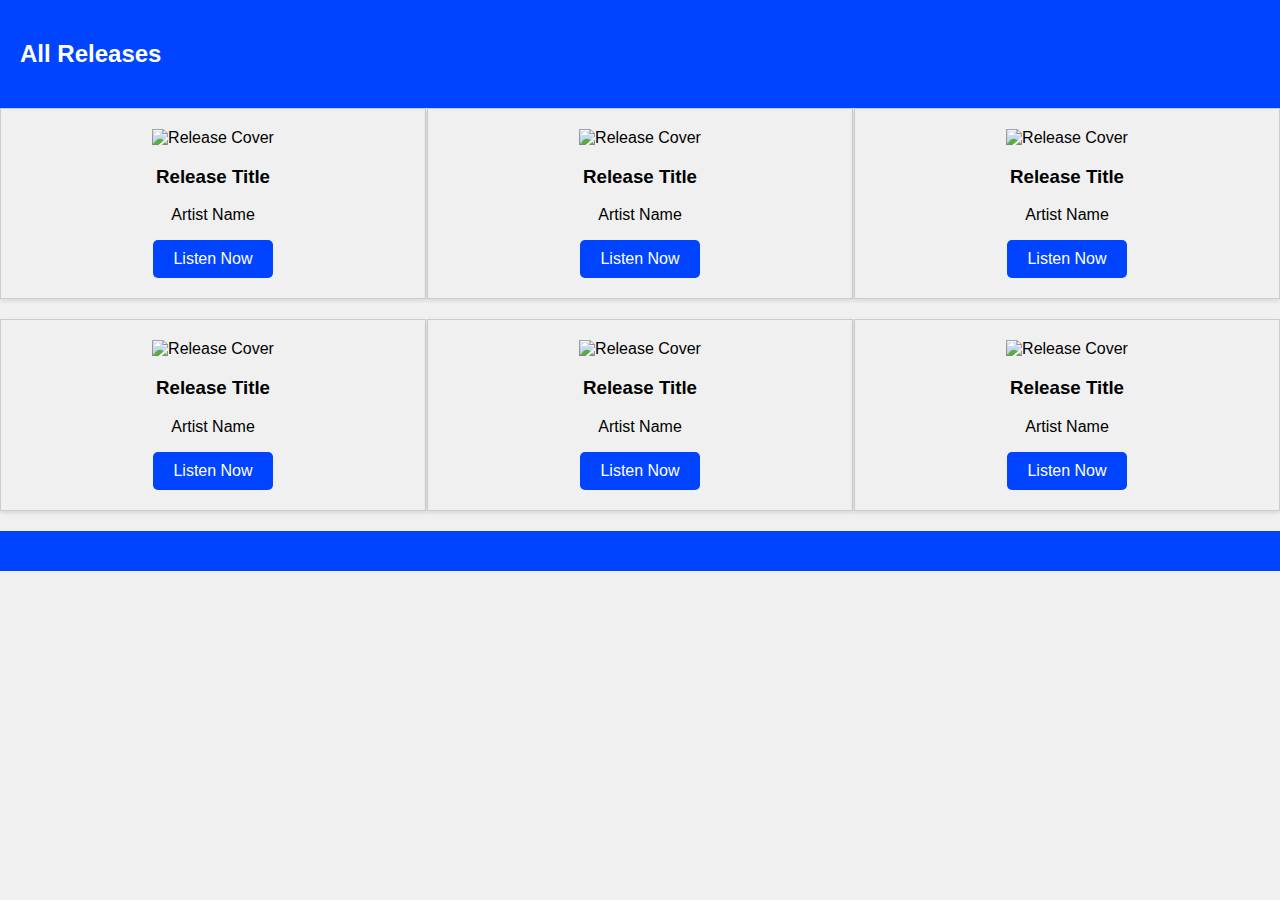
==== Pages/releases.html @ 31140fb8 "Added about section and releases page" ====
<!DOCTYPE html>
<html>
<head>
    <title>Moonlit Serenade - All Releases</title>
    <link rel="stylesheet" href="../Style/style.css">
</head>
<body>
    <header>
        <h2>All Releases</h2>
    </header>

    <main>
        <section class="releases">
            
            <div class="release-card">
                <img src="release_cover.jpg" alt="Release Cover">
                <h3>Release Title</h3>
                <p>Artist Name</p>
                <a href="release_page.html">Listen Now</a>
            </div>
            <div class="release-card">
                <img src="release_cover.jpg" alt="Release Cover">
                <h3>Release Title</h3>
                <p>Artist Name</p>
                <a href="release_page.html">Listen Now</a>
            </div>
            <div class="release-card">
                <img src="release_cover.jpg" alt="Release Cover">
                <h3>Release Title</h3>
                <p>Artist Name</p>
                <a href="release_page.html">Listen Now</a>
            </div>
            <div class="release-card">
                <img src="release_cover.jpg" alt="Release Cover">
                <h3>Release Title</h3>
                <p>Artist Name</p>
                <a href="release_page.html">Listen Now</a>
            </div>
            <div class="release-card">
                <img src="release_cover.jpg" alt="Release Cover">
                <h3>Release Title</h3>
                <p>Artist Name</p>
                <a href="release_page.html">Listen Now</a>
            </div>
            <div class="release-card">
                <img src="release_cover.jpg" alt="Release Cover">
                <h3>Release Title</h3>
                <p>Artist Name</p>
                <a href="release_page.html">Listen Now</a>
            </div>
        </section>
    </main>

    <footer>
        </footer>
</body>
</html>
---- Style/style.css ----
/* style.css */

body {
    font-family: Arial, sans-serif;
    margin: 0;
    padding: 0;
    background-color: #f0f0f0;
}

header {
    background-color: #0044ff;
    color: #fff;
    padding: 20px;
}

nav ul {
    list-style-type: none;
    margin: 0;
    padding: 0;
    overflow: hidden;
}

nav li {
    float: left;
}

nav li a {
    display: block;
    color: #fff;
    text-align: center;
    padding: 14px 16px;
    text-decoration: none;
}

nav li a:hover {
    background-color: #0044ff;
}

.hero {
    background-color: #0044ff;
    color: #fff;
    text-align: center;
    padding: 100px;
}

.featured-releases, .featured-artists, .about, .contact {
    padding: 50px;
    background-color: #fff;
}

.button {
    background-color: #0044ff;
    color: #fff;
    padding: 10px 20px;
    border: none;
    border-radius: 5px;
    text-decoration: none;
}

footer {
    background-color: #0044ff;
    color: #fff;
    text-align: center;
    padding: 20px;
}

/* style.css */

/* General Styles */
body {
    font-family: Arial, sans-serif;
    margin: 0;
    padding: 0;
    background-color: #f0f0f0;
}

/* Header Styles */
header {
    background-color: #0044ff;
    color: #fff;
    padding: 20px;
}

/* Navigation Bar Styles */
nav ul {
    list-style-type: none;
    margin: 0;
    padding: 0;
    overflow: hidden;
}

nav li {
    float: left;
}

nav li a {
    display: block;
    color: #fff;
    text-align: center;
    padding: 14px 16px;
    text-decoration: none;
}

nav li a:hover {
    background-color: #002d7a;
}

/* Releases Page Style */

.releases {
    display: flex;
    flex-wrap: wrap;
    justify-content: space-between;
}

.release-card {
    width: 30%;
    margin-bottom: 20px;
    padding: 20px;
    border: 1px solid #ccc;
    box-shadow: 0 2px 4px rgba(0, 0, 0, 0.1);
    text-align: center;
}

.release-card img {
    max-width: 100%;
    height: auto;
}

.release-card a {
    display: inline-block;
    background-color: #0044ff;
    color: #fff;
    padding: 10px 20px;
    text-decoration: none;
    border-radius: 5px;
}
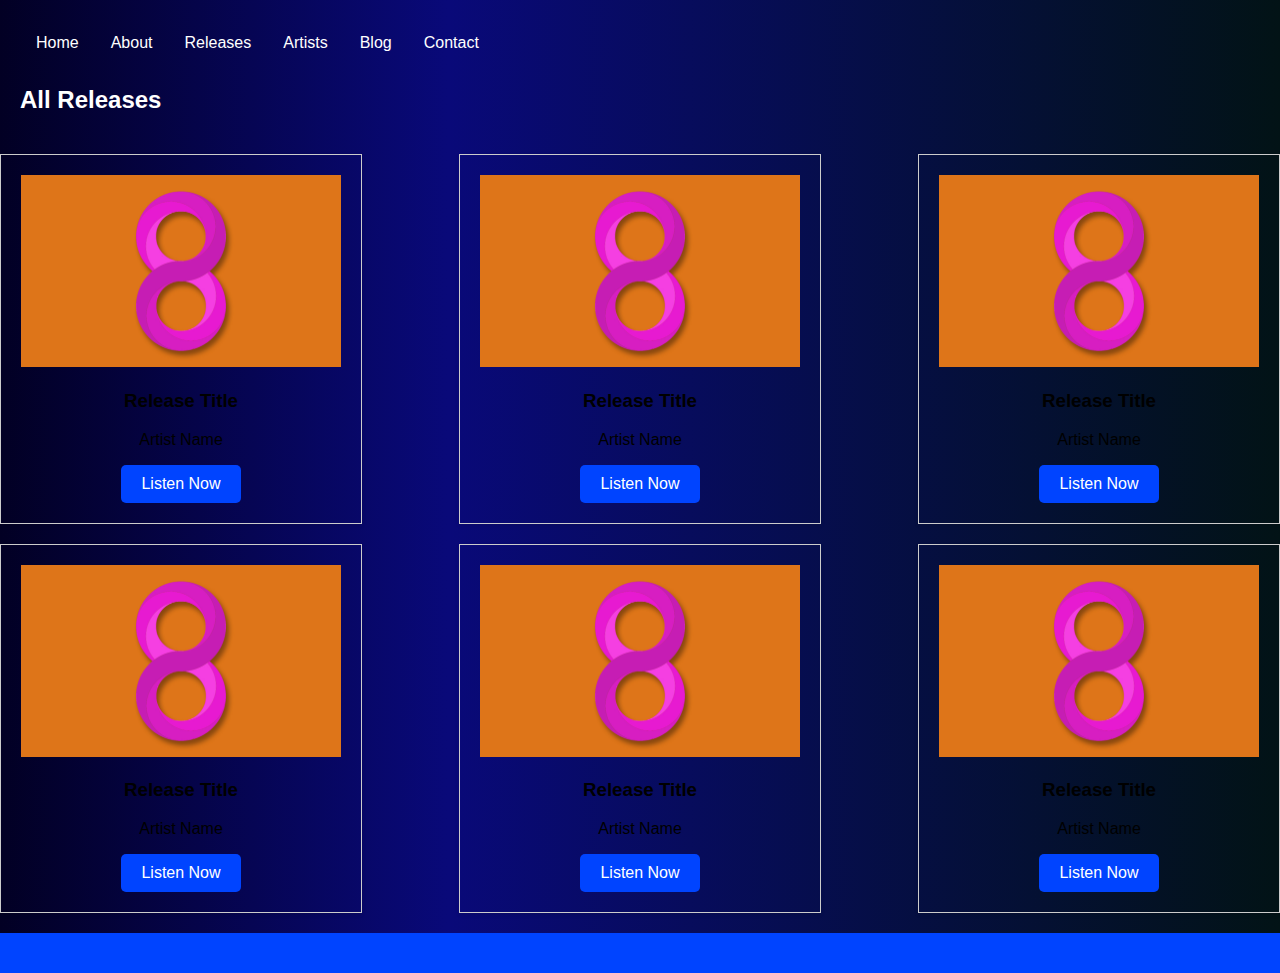
==== commit 005a1b67: "Styled Home Page, added release cover, added some animations like, fade in and horizontal infinite s" ====
--- a/Pages/releases.html
+++ b/Pages/releases.html
@@ -6,12 +6,21 @@
 </head>
 <body>
     <header>
+        <nav>
+            <ul>
+                <li><a href="../index.html">Home</a></li>
+                <li><a href="#about-us">About</a></li>
+                <li><a href="./Pages/releases.html">Releases</a></li>
+                <li><a href="#">Artists</a></li>
+                <li><a href="#">Blog</a></li>
+                <li><a href="#">Contact</a></li>
+            </ul>
+        </nav>
         <h2>All Releases</h2>
     </header>
 
     <main>
         <section class="releases">
-            
             <div class="release-card">
                 <img src="release_cover.jpg" alt="Release Cover">
                 <h3>Release Title</h3>
--- a/Style/style.css
+++ b/Style/style.css
@@ -4,12 +4,11 @@
     font-family: Arial, sans-serif;
     margin: 0;
     padding: 0;
-    background-color: #f0f0f0;
+    background-image: linear-gradient(90deg, #020024 0%, #090979 35%, #021316 100%);
 }
 
 header {
-    background-color: #0044ff;
-    color: #fff;
+    color: #ffffff;
     padding: 20px;
 }
 
@@ -26,30 +25,88 @@
 
 nav li a {
     display: block;
-    color: #fff;
+    color: white;
     text-align: center;
+    border-radius: 8px;
     padding: 14px 16px;
     text-decoration: none;
 }
 
 nav li a:hover {
-    background-color: #0044ff;
+    border: 1px solid #fff;
+    transition: ease 1s;
 }
 
 .hero {
-    background-color: #0044ff;
-    color: #fff;
+    font-size: 30px;
     text-align: center;
-    padding: 100px;
+    padding: 50px 100px 150px 100px;
+}
+
+.hero h1 { 
+    font-size: 50px;
+    background: linear-gradient(black, red);
+    -webkit-background-clip: text;
+            background-clip: text;
+    -webkit-text-fill-color: transparent;
+}
+
+.hero p { 
+    background: linear-gradient(red, black);
+    -webkit-background-clip: text;
+            background-clip: text;
+    -webkit-text-fill-color: transparent;
+}
+
+.hero a {
+    border: 1px solid white;
+    border-radius: 30px;
+}
+
+.hero a:hover {
+    background: linear-gradient(var(--myColor1), var(--myColor2));
+    transition: --myColor1 3s, --myColor2 3s;
+    /* background: linear-gradient(var(--myRed), var(--myBlue));
+    border: 1px solid rgb(255, 0, 0);
+    border-radius: 30px;
+    transition: --myRed 2s, --myBlue 2s;
+    transition: linear 2s;   */
 }
 
 .featured-releases, .featured-artists, .about, .contact {
+    opacity: 0;
     padding: 50px;
-    background-color: #fff;
+    color: #fff;
+    animation: fade-in linear;
+    animation-timeline: view();
+    animation-range-start: 100px;
+}
+
+.h_scroller {
+    max-width: 700px;
+    justify-self: center;
+}
+
+.h_scroller[data-animated=true] {
+    overflow: hidden;
+    -webkit-mask: linear-gradient(90deg, transparent, white 20%, white 80%, transparent);
+    mask: linear-gradient(90deg, transparent, white 20%, white 80%, transparent);
+}
+
+.inner_scroller {
+    max-width: max-content;
+    padding-block: 1rem;
+    display: flex;
+    flex-wrap: wrap;
+    gap: 1rem;
+}
+
+[data-animated=true] .inner_scroller {
+    flex-wrap: nowrap;
+    animation: scroll 20s linear infinite;
 }
 
 .button {
-    background-color: #0044ff;
     color: #fff;
     padding: 10px 20px;
     border: none;
@@ -64,49 +121,7 @@
     padding: 20px;
 }
 
-/* style.css */
-
-/* General Styles */
-body {
-    font-family: Arial, sans-serif;
-    margin: 0;
-    padding: 0;
-    background-color: #f0f0f0;
-}
-
-/* Header Styles */
-header {
-    background-color: #0044ff;
-    color: #fff;
-    padding: 20px;
-}
-
-/* Navigation Bar Styles */
-nav ul {
-    list-style-type: none;
-    margin: 0;
-    padding: 0;
-    overflow: hidden;
-}
-
-nav li {
-    float: left;
-}
-
-nav li a {
-    display: block;
-    color: #fff;
-    text-align: center;
-    padding: 14px 16px;
-    text-decoration: none;
-}
-
-nav li a:hover {
-    background-color: #002d7a;
-}
-
 /* Releases Page Style */
-
 .releases {
     display: flex;
     flex-wrap: wrap;
@@ -114,7 +129,7 @@
 }
 
 .release-card {
-    width: 30%;
+    width: 25%;
     margin-bottom: 20px;
     padding: 20px;
     border: 1px solid #ccc;
@@ -134,4 +149,23 @@
     padding: 10px 20px;
     text-decoration: none;
     border-radius: 5px;
+}
+
+/* ============================================
+                Animations
+=============================================== */
+
+@keyframes fade-in {
+    50% {
+        opacity: 1;
+    }
+    75% {
+        opacity: 0;
+    }
+}
+
+@keyframes scroll {
+    to{
+        transform: translate(calc(-50% - 0.5rem));
+    }
 }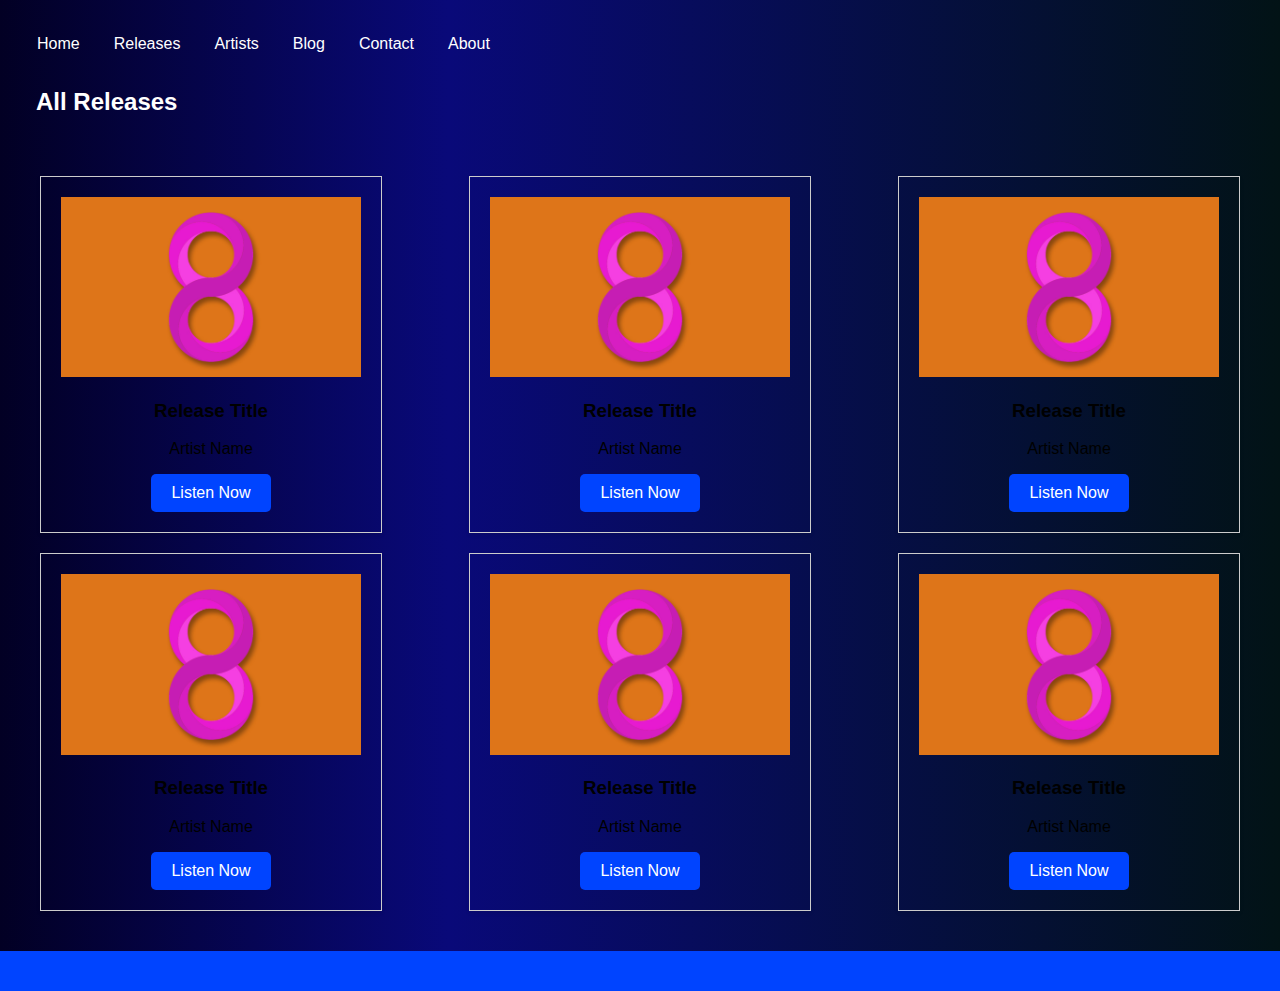
==== commit ab68a236: "Changed scroll animation a bit" ====
--- a/Pages/releases.html
+++ b/Pages/releases.html
@@ -9,11 +9,11 @@
         <nav>
             <ul>
                 <li><a href="../index.html">Home</a></li>
-                <li><a href="#about-us">About</a></li>
-                <li><a href="./Pages/releases.html">Releases</a></li>
+                <li><a href="./releases.html">Releases</a></li>
                 <li><a href="#">Artists</a></li>
                 <li><a href="#">Blog</a></li>
-                <li><a href="#">Contact</a></li>
+                <li><a href="../index.html#contact-us">Contact</a></li>
+                <li><a href="../index.html#about-us">About</a></li>
             </ul>
         </nav>
         <h2>All Releases</h2>
--- a/Style/style.css
+++ b/Style/style.css
@@ -12,6 +12,10 @@
     padding: 20px;
 }
 
+header h2 {
+    padding: 0 16px;
+}
+
 nav ul {
     list-style-type: none;
     margin: 0;
@@ -30,10 +34,18 @@
     border-radius: 8px;
     padding: 14px 16px;
     text-decoration: none;
+    border: 1px solid transparent;
 }
 
 nav li a:hover {
     border: 1px solid #fff;
+    transform: scale(1.5);
+    padding: 16px 8px;
+    margin-left: 8px;
+    background: linear-gradient(black, red);
+    -webkit-background-clip: text;
+            background-clip: text;
+    -webkit-text-fill-color: transparent;
     transition: ease 1s;
 }
 
@@ -46,6 +58,7 @@
 .hero h1 { 
     font-size: 50px;
     background: linear-gradient(black, red);
+    font-family: Georgia, 'Times New Roman', Times, serif;
     -webkit-background-clip: text;
             background-clip: text;
     -webkit-text-fill-color: transparent;
@@ -64,13 +77,9 @@
 }
 
 .hero a:hover {
-    background: linear-gradient(var(--myColor1), var(--myColor2));
-    transition: --myColor1 3s, --myColor2 3s;
-    /* background: linear-gradient(var(--myRed), var(--myBlue));
-    border: 1px solid rgb(255, 0, 0);
+    border: 3px solid rgb(255, 0, 0);
     border-radius: 30px;
-    transition: --myRed 2s, --myBlue 2s;
-    transition: linear 2s;   */
+    transition: ease 0.3s;  
 }
 
 .featured-releases, .featured-artists, .about, .contact {
@@ -106,6 +115,10 @@
     animation: scroll 20s linear infinite;
 }
 
+.inner_scroller .release-card {
+    flex: 0 0 200px;
+}
+
 .button {
     color: #fff;
     padding: 10px 20px;
@@ -114,15 +127,10 @@
     text-decoration: none;
 }
 
-footer {
-    background-color: #0044ff;
-    color: #fff;
-    text-align: center;
-    padding: 20px;
-}
-
 /* Releases Page Style */
 .releases {
+    margin: 0 20px;
+    padding: 20px;
     display: flex;
     flex-wrap: wrap;
     justify-content: space-between;
@@ -151,16 +159,41 @@
     border-radius: 5px;
 }
 
+footer {
+    background-color: #0044ff;
+    color: #fff;
+    text-align: center;
+    padding: 20px;
+}
+
+
 /* ============================================
                 Animations
 =============================================== */
 
 @keyframes fade-in {
+    from{
+        transform: scale(0.5);
+    }
     50% {
         opacity: 1;
+        transform: scale(1);
     }
     75% {
         opacity: 0;
+        transform: scale(0.5);
+    }
+}
+
+@keyframes zoom-in {
+    from {
+        transform: scale(0.1);
+    }
+    35% {
+        transform: scale(1);
+    }
+    90% {
+        transform: scale(0.8);
     }
 }
 
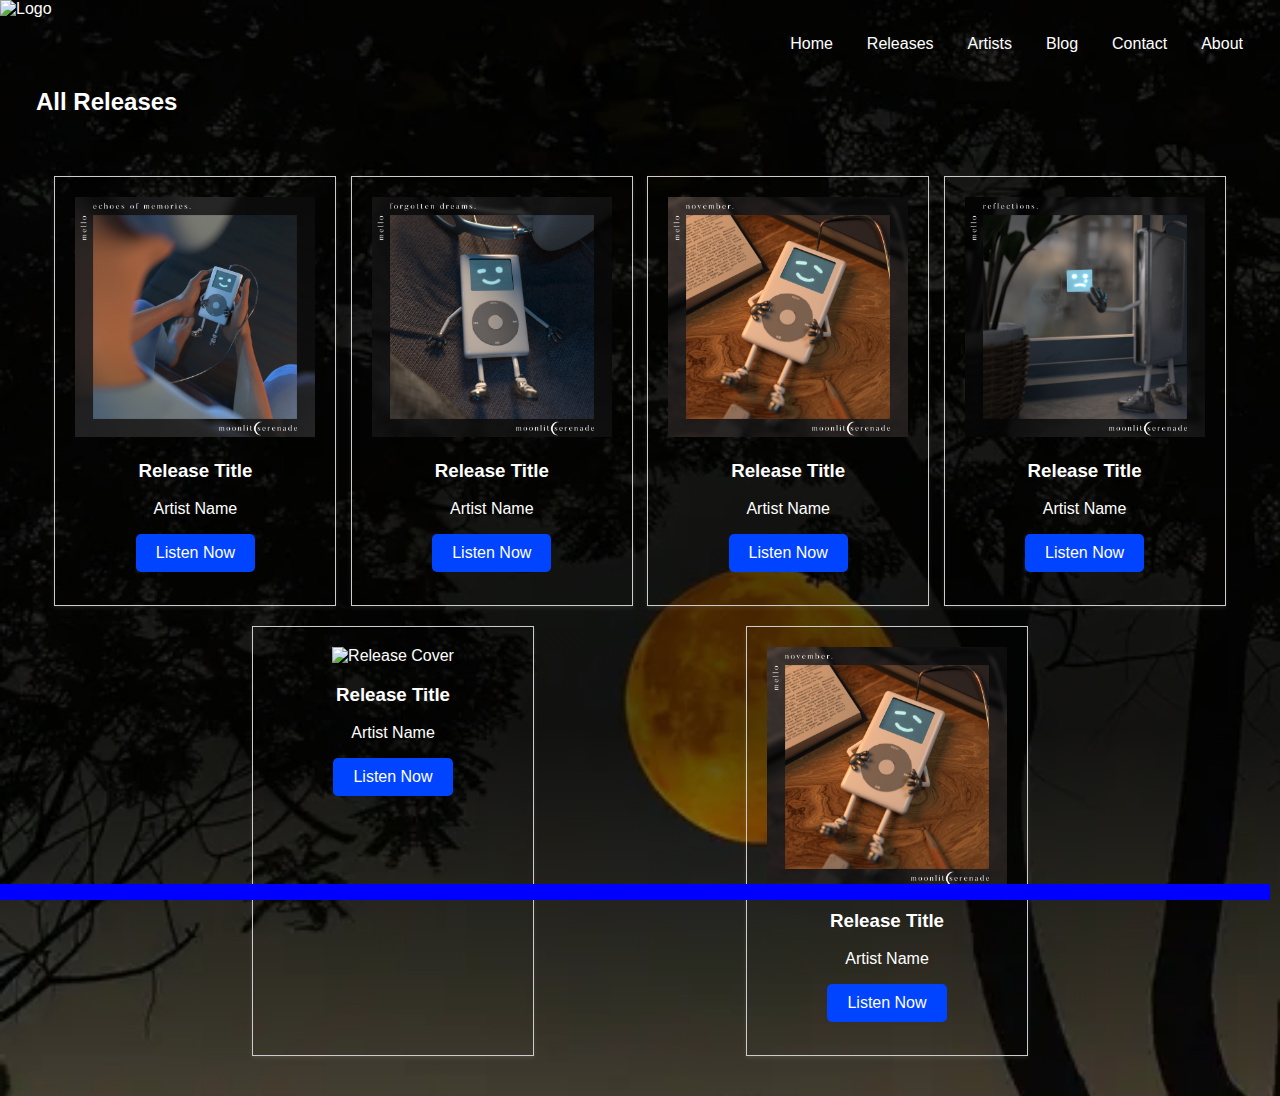
==== commit c093be3e: "changed cover pics on release page and fixed the nav items order" ====
--- a/Pages/releases.html
+++ b/Pages/releases.html
@@ -8,12 +8,13 @@
     <header>
         <nav>
             <ul>
+                <li><a href="../index.html#about-us">About</a></li>
+                <li><a href="../index.html#contact-us">Contact</a></li>
+                <li><a href="#">Blog</a></li>
+                <li><a href="#">Artists</a></li>
+                <li><a href="#">Releases</a></li>
                 <li><a href="../index.html">Home</a></li>
-                <li><a href="./releases.html">Releases</a></li>
-                <li><a href="#">Artists</a></li>
-                <li><a href="#">Blog</a></li>
-                <li><a href="../index.html#contact-us">Contact</a></li>
-                <li><a href="../index.html#about-us">About</a></li>
+                <li><img class="logo" src="./Assets/Moonlit Serenade Logo (WHITE).png" alt="Logo"></li>
             </ul>
         </nav>
         <h2>All Releases</h2>
@@ -22,40 +23,40 @@
     <main>
         <section class="releases">
             <div class="release-card">
-                <img src="release_cover.jpg" alt="Release Cover">
+                <img src="../Assets/Mello - Echoes of Memories Cover Art.jpg" alt="Release Cover">
                 <h3>Release Title</h3>
                 <p>Artist Name</p>
-                <a href="release_page.html">Listen Now</a>
+                <a href="../Assets/Mello - Feeling Good Cover Art.png">Listen Now</a>
             </div>
             <div class="release-card">
-                <img src="release_cover.jpg" alt="Release Cover">
+                <img src="../Assets/Mello - Forgotten Dreams Cover Art.jpg" alt="Release Cover">
                 <h3>Release Title</h3>
                 <p>Artist Name</p>
-                <a href="release_page.html">Listen Now</a>
+                <a href="../Assets/Mello - Midnight Thoughts Cover Art.png">Listen Now</a>
             </div>
             <div class="release-card">
-                <img src="release_cover.jpg" alt="Release Cover">
+                <img src="../Assets/Mello - November Cover Art.jpg" alt="Release Cover">
                 <h3>Release Title</h3>
                 <p>Artist Name</p>
-                <a href="release_page.html">Listen Now</a>
+                <a href="../Assets/Mello - Rain Cover Art.jpg">Listen Now</a>
             </div>
             <div class="release-card">
-                <img src="release_cover.jpg" alt="Release Cover">
+                <img src="../Assets/Mello - Reflections Cover Art.jpg" alt="Release Cover">
                 <h3>Release Title</h3>
                 <p>Artist Name</p>
-                <a href="release_page.html">Listen Now</a>
+                <a href="../Assets/Mello - Echoes of Memories Cover Art.jpg">Listen Now</a>
             </div>
             <div class="release-card">
-                <img src="release_cover.jpg" alt="Release Cover">
+                <img src="../Assets/Mello - Feeling Good Cover Art.png" alt="Release Cover">
                 <h3>Release Title</h3>
                 <p>Artist Name</p>
-                <a href="release_page.html">Listen Now</a>
+                <a href="../Assets/Mello - Forgotten Dreams Cover Art.jpg">Listen Now</a>
             </div>
             <div class="release-card">
-                <img src="release_cover.jpg" alt="Release Cover">
+                <img src="../Assets/Mello - November Cover Art.jpg" alt="Release Cover">
                 <h3>Release Title</h3>
                 <p>Artist Name</p>
-                <a href="release_page.html">Listen Now</a>
+                <a href="../Assets/Mello - Rain Cover Art.jpg">Listen Now</a>
             </div>
         </section>
     </main>
--- a/Style/style.css
+++ b/Style/style.css
@@ -1,14 +1,29 @@
 /* style.css */
 
+html {
+    scroll-snap-type: y mandatory;
+}
+
 body {
+    background: 
+    linear-gradient(rgba(0,0,0,0.68),rgba(0,0,0,0.68),rgba(0,0,0,0.68),rgba(0,0,0,0)),
+    url(../Assets/couple-sitting-bench-under-full-moon-327620117.webp)no-repeat;
+    background-size: cover;
     font-family: Arial, sans-serif;
     margin: 0;
     padding: 0;
-    background-image: linear-gradient(90deg, #020024 0%, #090979 35%, #021316 100%);
+}
+
+section {
+    scroll-snap-align: start;
+    min-block-size: 100vh;
+    scroll-snap-stop: always;
 }
 
 header {
+    scroll-snap-align: start;
     color: #ffffff;
+    scroll-snap-stop: always;  
     padding: 20px;
 }
 
@@ -24,7 +39,15 @@
 }
 
 nav li {
-    float: left;
+    float: right;
+}
+
+nav li img {
+    width: 200px;
+    height: 100px;
+    margin-top: -20px;
+    position: absolute;
+    left: 0;
 }
 
 nav li a {
@@ -52,20 +75,21 @@
 .hero {
     font-size: 30px;
     text-align: center;
-    padding: 50px 100px 150px 100px;
+    padding: 50px 100px 0px 100px;
 }
 
 .hero h1 { 
     font-size: 50px;
-    background: linear-gradient(black, red);
+    background: linear-gradient(rgb(255, 255, 255), rgb(255, 255, 255));
     font-family: Georgia, 'Times New Roman', Times, serif;
     -webkit-background-clip: text;
             background-clip: text;
     -webkit-text-fill-color: transparent;
+    filter: drop-shadow(0 0 0.75rem crimson);
 }
 
 .hero p { 
-    background: linear-gradient(red, black);
+    background: linear-gradient(rgb(255, 255, 255), rgb(255, 255, 255));
     -webkit-background-clip: text;
             background-clip: text;
     -webkit-text-fill-color: transparent;
@@ -74,49 +98,55 @@
 .hero a {
     border: 1px solid white;
     border-radius: 30px;
+    position: relative;
+    padding: 15px  20px;
+    background-color: #000000;
+}
+
+.hero a::before, .hero a::after {
+    content: "";
+    position: absolute;
+    inset: 0;
+    background: conic-gradient(from var(--gradient-angle), 
+    red, transparent, transparent, transparent, white, transparent, transparent, transparent, red);
+    border-radius: inherit;
+    z-index: -1;
+    animation: rotation 20s linear infinite;
+}
+
+.hero a::after{
+    filter: blur(1.5rem);
 }
 
 .hero a:hover {
-    border: 3px solid rgb(255, 0, 0);
-    border-radius: 30px;
+    background-color: crimson;
     transition: ease 0.3s;  
 }
 
 .featured-releases, .featured-artists, .about, .contact {
     opacity: 0;
     padding: 50px;
+    margin-top: 30px;
     color: #fff;
     animation: fade-in linear;
     animation-timeline: view();
-    animation-range-start: 100px;
-}
-
-.h_scroller {
-    max-width: 700px;
-    justify-self: center;
-}
-
-.h_scroller[data-animated=true] {
-    overflow: hidden;
-    -webkit-mask: linear-gradient(90deg, transparent, white 20%, white 80%, transparent);
-    mask: linear-gradient(90deg, transparent, white 20%, white 80%, transparent);
-}
-
-.inner_scroller {
-    max-width: max-content;
-    padding-block: 1rem;
-    display: flex;
-    flex-wrap: wrap;
-    gap: 1rem;
-}
-
-[data-animated=true] .inner_scroller {
-    flex-wrap: nowrap;
-    animation: scroll 20s linear infinite;
-}
-
-.inner_scroller .release-card {
-    flex: 0 0 200px;
+}
+
+.featured-releases, .featured-artists, .about, .contact h1 {
+    font-size: 40px;
+}
+
+.featured-releases, .featured-artists, .about, .contact p{
+    font-size: 20px;
+}
+
+.featured-releases .release-card {
+    width: 20%;
+}
+
+.featured-releases {
+    margin-left: 50px;
+    margin-right: 50px;
 }
 
 .button {
@@ -125,6 +155,21 @@
     border: none;
     border-radius: 5px;
     text-decoration: none;
+}
+
+/* Featured Artists */
+.gallery {
+    display: grid;
+    grid-template-columns: repeat(3, 1fr); /* 3 columns */
+    gap: 10px; /* Space between images */
+    justify-items: center;
+    width: 100%;
+    max-height: 100vh; /* Maximum width of the gallery */
+}
+
+.gallery img {
+    height: 200px;
+    border-radius: 8px; /* Optional: Adds rounded corners */
 }
 
 /* Releases Page Style */
@@ -133,15 +178,16 @@
     padding: 20px;
     display: flex;
     flex-wrap: wrap;
-    justify-content: space-between;
+    justify-content: space-evenly;
+    color: #fff;
 }
 
 .release-card {
-    width: 25%;
+    width: 20%;
     margin-bottom: 20px;
     padding: 20px;
     border: 1px solid #ccc;
-    box-shadow: 0 2px 4px rgba(0, 0, 0, 0.1);
+    box-shadow: 0 2px 4px rgba(255, 255, 255, 0.1);
     text-align: center;
 }
 
@@ -160,11 +206,85 @@
 }
 
 footer {
-    background-color: #0044ff;
+    position: fixed;
+    bottom: 0;
+    width: 100%;
+    margin-left: -50px;
+    background: linear-gradient(transparent 60%, blue 50%);
     color: #fff;
     text-align: center;
     padding: 20px;
 }
+
+
+/* ============================================
+                Submition Form
+=============================================== */
+
+.musicSubmition {
+    padding-left: 50px;
+}
+
+.musicSubmition h1 {
+    margin-top: 50px;
+    font-size: 40px;
+    color: #fff;
+  }
+  
+.musicSubmition p {
+    margin-top: 20px;
+    color: #fff;
+  }
+  
+.musicSubmition .container {
+    display: flex;
+    flex-direction: row;
+    align-items: center;
+    margin-top: 50px;
+    justify-content: space-evenly;
+  }
+
+  form {
+    display: flex;
+    flex-direction: column;
+  }
+  
+  input[type="text"],
+  input[type="email"],
+  textarea {
+    width: 300px;
+    padding: 15px 10px;
+    margin: 15px 0;
+    border-radius: 8px;
+    border: none;
+    background-color: #5c5656;
+    opacity: 0.7;
+  }
+  
+  .musicSubmition button {
+    width: 40%;
+    background-color: white;
+    color: black;
+    margin: 15px 0;
+    padding: 15px 20px;
+    border-radius: 8px;
+    border: none;
+    cursor: pointer;
+  }
+
+  .musicSubmition button:hover {
+    border: 1px solid rgb(129, 113, 113);
+    transform: scale(1.1);
+    transition: 0.5s;
+  }
+  
+  .musicSubmition img {
+    max-width: 100%;
+    height: auto;
+    box-shadow: white 7px;
+    border-radius: 6px;
+    filter: drop-shadow(0 0 0.75rem crimson);
+  }
 
 
 /* ============================================
@@ -172,16 +292,11 @@
 =============================================== */
 
 @keyframes fade-in {
-    from{
-        transform: scale(0.5);
-    }
-    50% {
+    20% {
         opacity: 1;
-        transform: scale(1);
     }
     75% {
         opacity: 0;
-        transform: scale(0.5);
     }
 }
 
@@ -201,4 +316,19 @@
     to{
         transform: translate(calc(-50% - 0.5rem));
     }
+}
+
+@property --gradient-angle {
+    syntax: "<angle>";
+    initial-value: 0deg;
+    inherits: false;
+}
+
+@keyframes rotation {
+    0%{
+        --gradient-angle: 0deg;
+    }
+    100%{
+        --gradient-angle: 360deg;
+    }
 }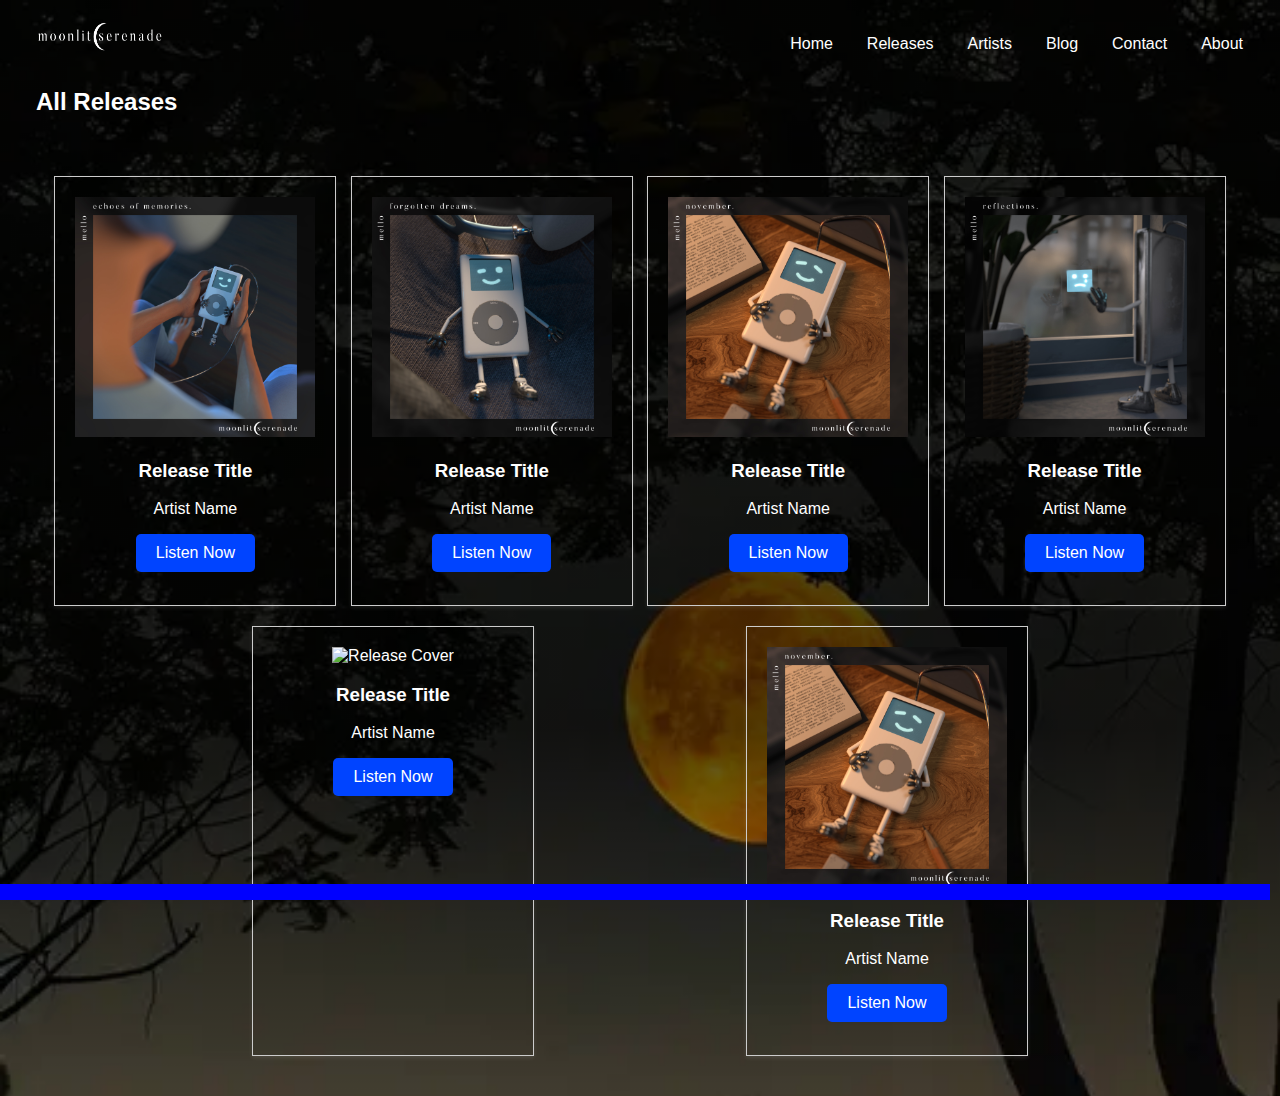
==== commit efa2f6e8: "fixed the logo on nav" ====
--- a/Pages/releases.html
+++ b/Pages/releases.html
@@ -14,7 +14,7 @@
                 <li><a href="#">Artists</a></li>
                 <li><a href="#">Releases</a></li>
                 <li><a href="../index.html">Home</a></li>
-                <li><img class="logo" src="./Assets/Moonlit Serenade Logo (WHITE).png" alt="Logo"></li>
+                <li><img class="logo" src="../Assets/Moonlit Serenade Logo (WHITE).png" alt="Logo"></li>
             </ul>
         </nav>
         <h2>All Releases</h2>
--- a/Style/style.css
+++ b/Style/style.css
@@ -45,7 +45,7 @@
 nav li img {
     width: 200px;
     height: 100px;
-    margin-top: -20px;
+    margin-top: -35px;
     position: absolute;
     left: 0;
 }
